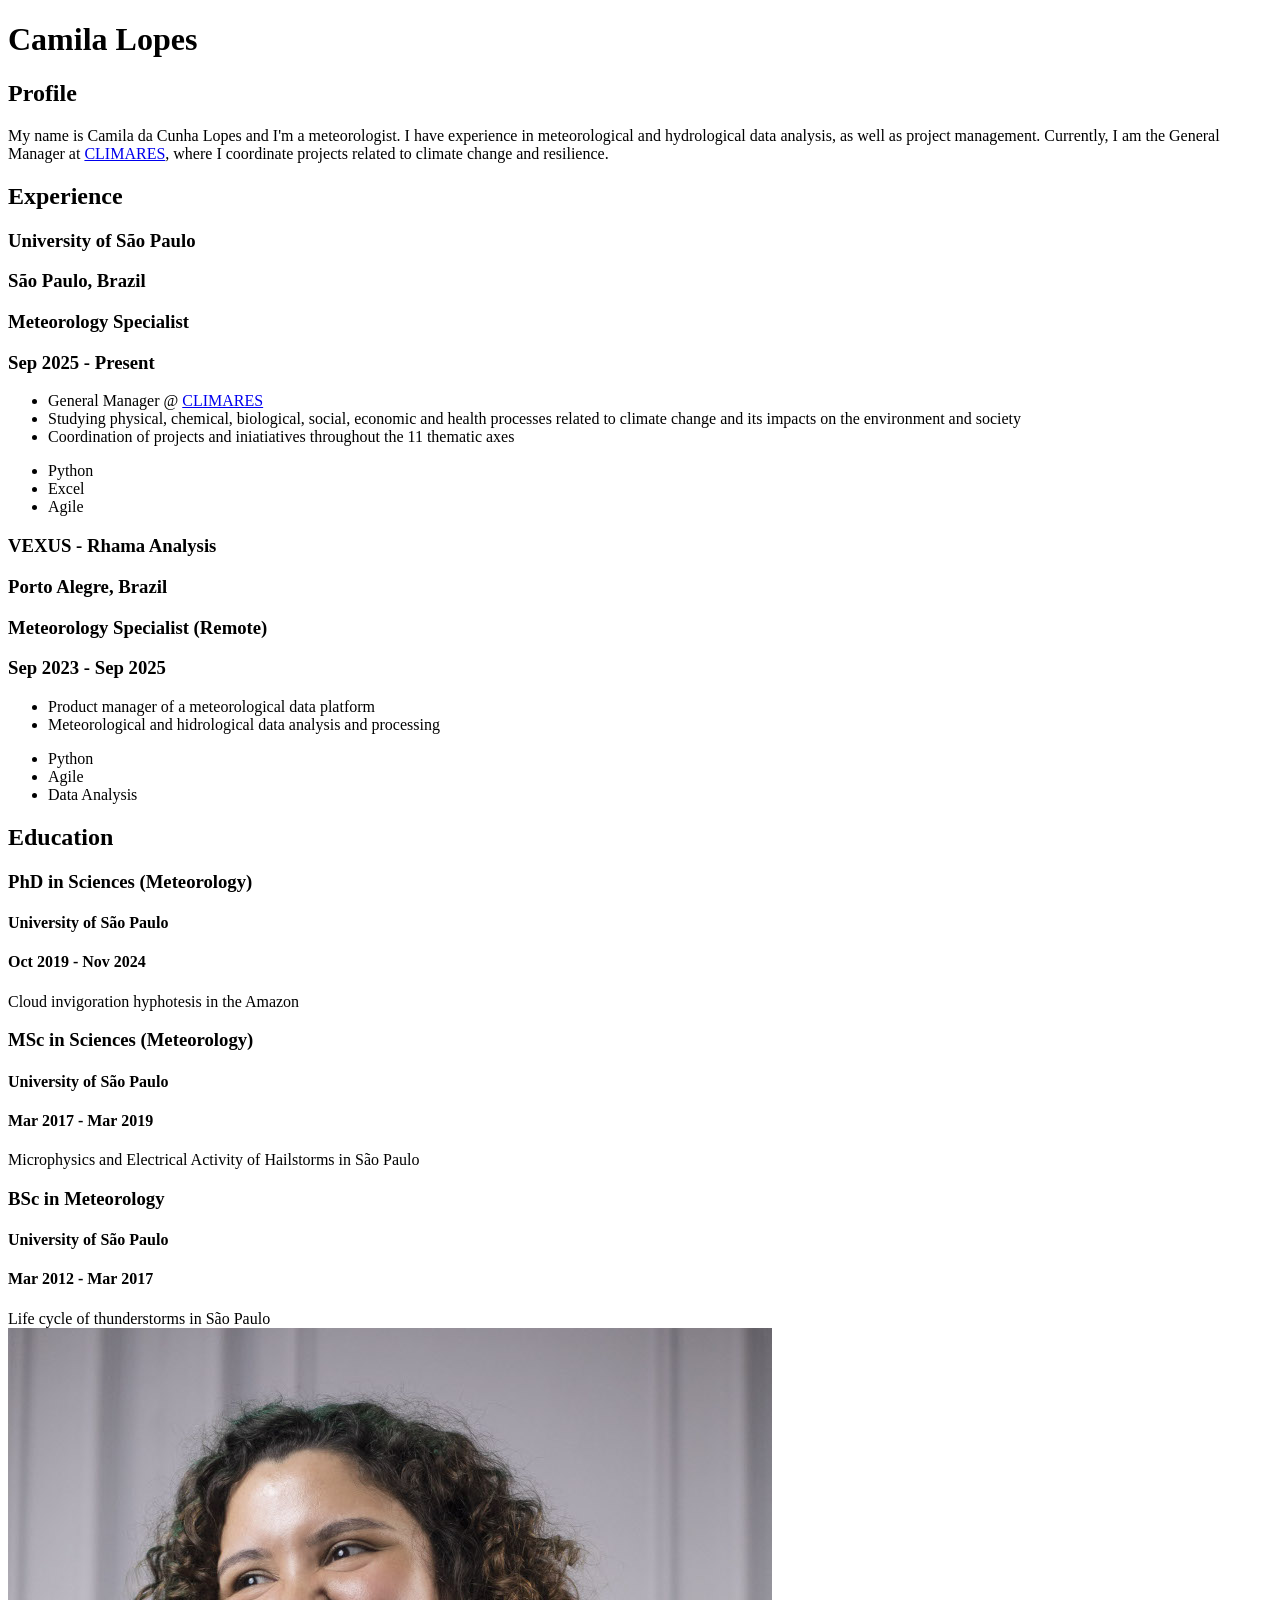
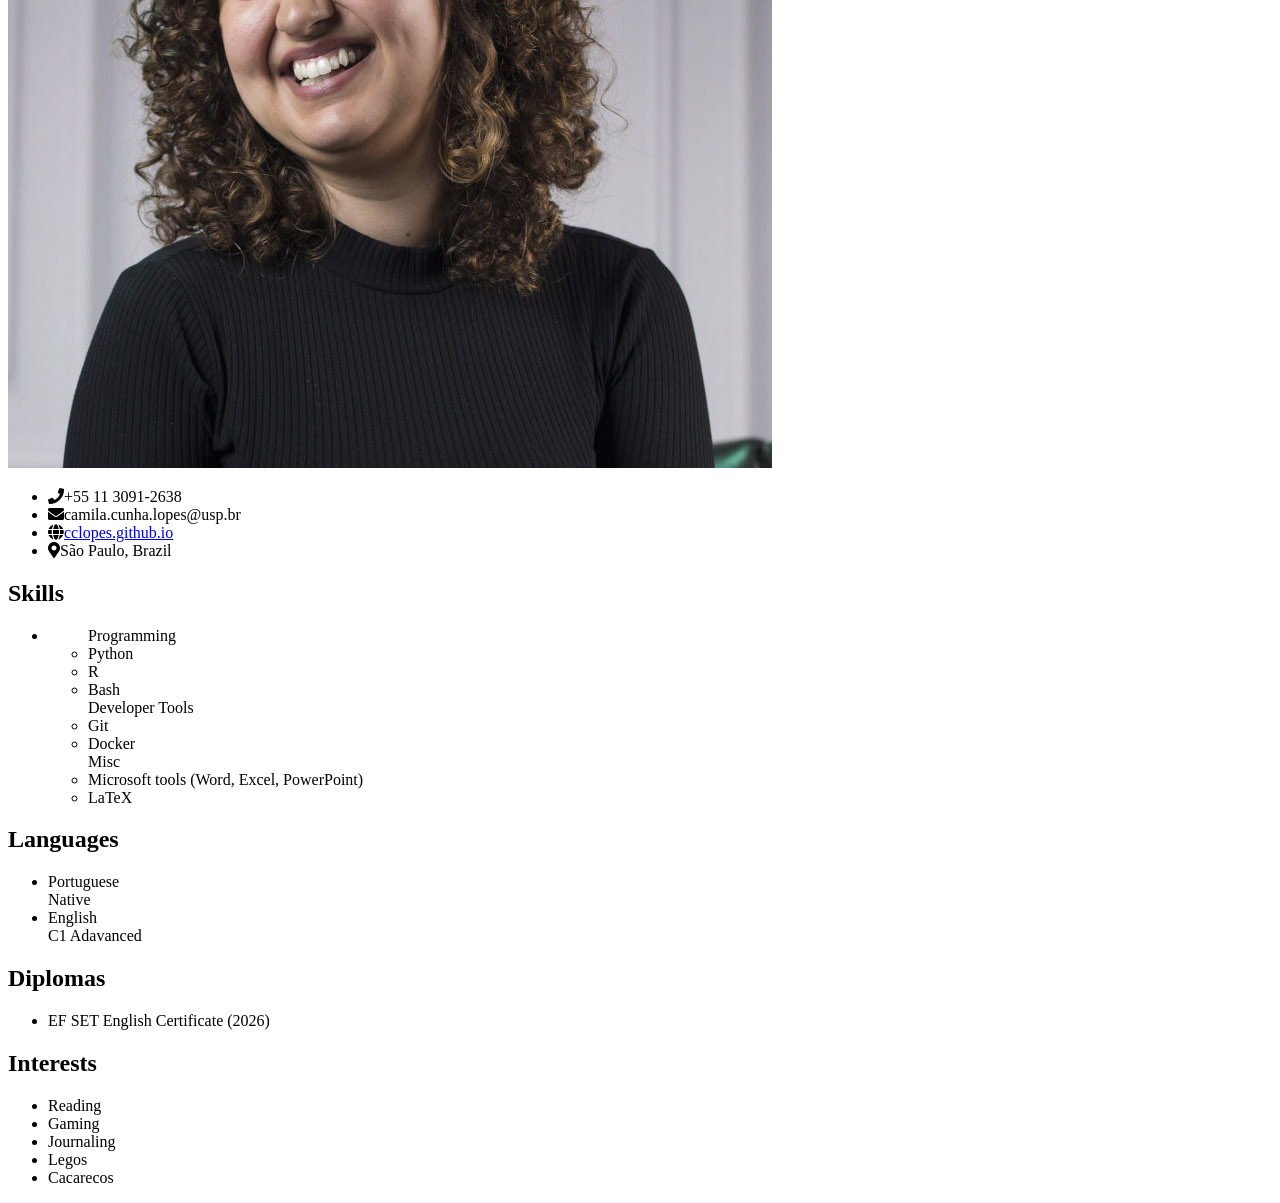
==== public/index.html @ e86f823a "Website v0" ====
<!DOCTYPE html>
<html lang="en">
    

<head>
	<meta name="generator" content="Hugo 0.167.0"><script src="/livereload.js?mindelay=10&amp;v=2&amp;port=1313&amp;path=livereload" data-no-instant defer></script>
    <meta charset="UTF-8">
    <meta name="viewport" content="width=device-width, initial-scale=1.0">
    <title>Camila Lopes</title>

    <link rel="canonical" href="http://localhost:1313/" />
    <link rel="stylesheet" href="https://fonts.googleapis.com/css?family=Oswald" />
    <link rel="stylesheet" href="https://fonts.googleapis.com/css?family=Roboto" />
    <link rel="stylesheet" href="https://fonts.googleapis.com/icon?family=Material+Icons" />
    <link rel="stylesheet" href="https://cdnjs.cloudflare.com/ajax/libs/font-awesome/5.15.3/css/all.min.css" integrity="sha512-iBBXm8fW90+nuLcSKlbmrPcLa0OT92xO1BIsZ+ywDWZCvqsWgccV3gFoRBv0z+8dLJgyAHIhR35VZc2oM/gI1w==" crossorigin="anonymous" referrerpolicy="no-referrer" />
    <link rel="stylesheet" href="/style.main.min.0054a739d93ac796000545485605c4b698028a162a4362e2c4a93de69b114b05.css" integrity="sha256-AFSnOdk6x5YABUVIVgXEtpgCihYqQ2LixKk95psRSwU=" crossorigin="anonymous" media="screen,print" />

    
        <meta property="og:title" content="Camila Lopes" />
        <meta property="og:url" content="http://localhost:1313/" />
        <meta property="og:type" content="website" />
        
            <meta property="og:image" content="http://localhost:1313/img/7E4A0039.jpeg" />
        
        
            <meta property="og:description" content="My name is Camila da Cunha Lopes and I&#39;m a meteorologist. I have experience in meteorological and hydrological data analysis, as well as project management. Currently, I am the General Manager at …" />
            <meta name="description" content="My name is Camila da Cunha Lopes and I&#39;m a meteorologist. I have experience in meteorological and hydrological data analysis, as well as project management. Currently, I am the General Manager at …" />
        
    

    
</head>

<body>
    <div class="content">
        
        <div class="content__left">
        
            <h1 class="mainHeading">Camila <span>Lopes</span></h1>
            
<div id="profile" class="section">
    <div class="section__heading">
        <h2 class="section__title">Profile</h2>
    </div>
    <div class="section__content">
        <p>My name is Camila da Cunha Lopes and I'm a meteorologist. I have experience in meteorological and hydrological data analysis, as well as project management. Currently, I am the General Manager at <a class="contact__link" href="https://climares.iee.usp.br/" target="_blank">CLIMARES</a>, where I coordinate projects related to climate change and resilience.</p>
    </div>
</div>


            
<div id="experience" class="section">
    <div class="section__heading">
        <h2 class="section__title">Experience</h2>
    </div>
    <div class="section__content">
        <div class="experience">
            
            
            <div class="experience__item">
            
                <div class="experience__header">
                    <h3 class="experience__company">
                        University of São Paulo
                    </h3>
                    <h3 class="experience__place">São Paulo, Brazil</h3>
                </div>
                
                <div class="experience__job">
                    <div class="experience__subheader">
                        <h3 class="experience__position">
                            Meteorology Specialist
                        </h3>
                        <h3 class="experience__date">Sep 2025 - Present</h3>
                    </div>
                    <ul>
                        
                        <li class="experience__bullet">General Manager @ <a class="contact__link" href="https://climares.iee.usp.br/" target="_blank">CLIMARES</a></li>
                        
                        <li class="experience__bullet">Studying physical, chemical, biological, social, economic and health processes related to climate change and its impacts on the environment and society</li>
                        
                        <li class="experience__bullet">Coordination of projects and iniatiatives throughout the 11 thematic axes</li>
                        
                    </ul>
                    <div class="experience__badges">
                        <ul>
                            
                            <li class="experience__badge">Python</li>
                            
                            <li class="experience__badge">Excel</li>
                            
                            <li class="experience__badge">Agile</li>
                            
                        </ul>
                    </div>
                </div>
                
            </div>
            
            
            <div class="experience__item">
            
                <div class="experience__header">
                    <h3 class="experience__company">
                        VEXUS - Rhama Analysis
                    </h3>
                    <h3 class="experience__place">Porto Alegre, Brazil</h3>
                </div>
                
                <div class="experience__job">
                    <div class="experience__subheader">
                        <h3 class="experience__position">
                            Meteorology Specialist (Remote)
                        </h3>
                        <h3 class="experience__date">Sep 2023 - Sep 2025</h3>
                    </div>
                    <ul>
                        
                        <li class="experience__bullet">Product manager of a meteorological data platform</li>
                        
                        <li class="experience__bullet">Meteorological and hidrological data analysis and processing</li>
                        
                    </ul>
                    <div class="experience__badges">
                        <ul>
                            
                            <li class="experience__badge">Python</li>
                            
                            <li class="experience__badge">Agile</li>
                            
                            <li class="experience__badge">Data Analysis</li>
                            
                        </ul>
                    </div>
                </div>
                
            </div>
            
        </div>
    </div>
</div>


            
<div id="education" class="section">
    <div class="section__heading">
        <h2 class="section__title">
            Education
        </h2>
    </div>
    <div class="section__content">
        
            <div class="education__item">
                <h3 class="education__title">PhD in Sciences (Meteorology)</h3>
                <h4 class="education__place">University of São Paulo</h4>
                <h4 class="education__date">Oct 2019 - Nov 2024</h4>
                <div class="education__description">Cloud invigoration hyphotesis in the Amazon</div>
            </div>
        
            <div class="education__item">
                <h3 class="education__title">MSc in Sciences (Meteorology)</h3>
                <h4 class="education__place">University of São Paulo</h4>
                <h4 class="education__date">Mar 2017 - Mar 2019</h4>
                <div class="education__description">Microphysics and Electrical Activity of Hailstorms in São Paulo</div>
            </div>
        
            <div class="education__item">
                <h3 class="education__title">BSc in Meteorology</h3>
                <h4 class="education__place">University of São Paulo</h4>
                <h4 class="education__date">Mar 2012 - Mar 2017</h4>
                <div class="education__description">Life cycle of thunderstorms in São Paulo</div>
            </div>
        
    </div>
</div>


            

        </div>
        
        <div class="content__right">
        
            
    <div class="sideSection avatar">
        <div class="avatar__container">
            <img class="avatar__img" src="img/7E4A0039.jpeg" alt="photo of me">
        </div>
    </div>

            
<div class="sideSection contact">
    <ul>
        
        <li class="contact__item">
            <i class="fas fa-phone"></i><span>+55 11 3091-2638</span>
        </li>
        
        <li class="contact__item">
            <i class="fas fa-envelope"></i><span>camila.cunha.lopes@usp.br</span>
        </li>
        
        <li class="contact__item">
            <i class="fas fa-globe"></i><span><a class="contact__link" href="https://cclopes.github.io/" target="_blank">cclopes.github.io</a></span>
        </li>
        
        <li class="contact__item">
            <i class="fas fa-map-marker-alt"></i><span>São Paulo, Brazil</span>
        </li>
        
    </ul>
</div>


            
<div class="sideSection">
    <div class="sideSection__heading">
        <h2 class="sideSection__title">Skills</h2>
    </div>
    <div class="sideSection__content">
        <ul class="skills">
            <li>
                
                <ul class="skills__group">
                    <span>Programming</span>
                    <br>
                    
                    <li>Python</li>
                    
                    <li>R</li>
                    
                    <li>Bash</li>
                    
                </ul>
                
                <ul class="skills__group">
                    <span>Developer Tools</span>
                    <br>
                    
                    <li>Git</li>
                    
                    <li>Docker</li>
                    
                </ul>
                
                <ul class="skills__group">
                    <span>Misc</span>
                    <br>
                    
                    <li>Microsoft tools (Word, Excel, PowerPoint)</li>
                    
                    <li>LaTeX</li>
                    
                </ul>
                
            </li>
        </ul>
    </div>
</div>


            
<div class="sideSection">
    <div class="sideSection__heading">
        <h2 class="sideSection__title">Languages</h2>
    </div>
    <div class="sideSection__content">
        <ul class="language">
            
            <li class="language__item">
                <div class="language__name">Portuguese</div>
                <div class="language__level">Native</div>
            </li>
            
            <li class="language__item">
                <div class="language__name">English</div>
                <div class="language__level">C1 Adavanced</div>
            </li>
            
        </ul>
    </div>
</div>


            
<div class="sideSection">
    <div class="sideSection__heading">
        <h2 class="sideSection__title">Diplomas</h2>
    </div>
    <div class="sideSection__content">
        <ul>
            
            <li>EF SET English Certificate (2026)</li>
            
        </ul>
    </div>
</div>


            
<div class="sideSection">
    <div class="sideSection__heading">
        <h2 class="sideSection__title">Interests</h2>
    </div>
    <div class="sideSection__content">
        <ul class="interests">
            
            <li class="interests__item">Reading</li>
            
            <li class="interests__item">Gaming</li>
            
            <li class="interests__item">Journaling</li>
            
            <li class="interests__item">Legos</li>
            
            <li class="interests__item">Cacarecos</li>
            
        </ul>
    </div>
</div>


        </div>
    </div>
</body>
</html>
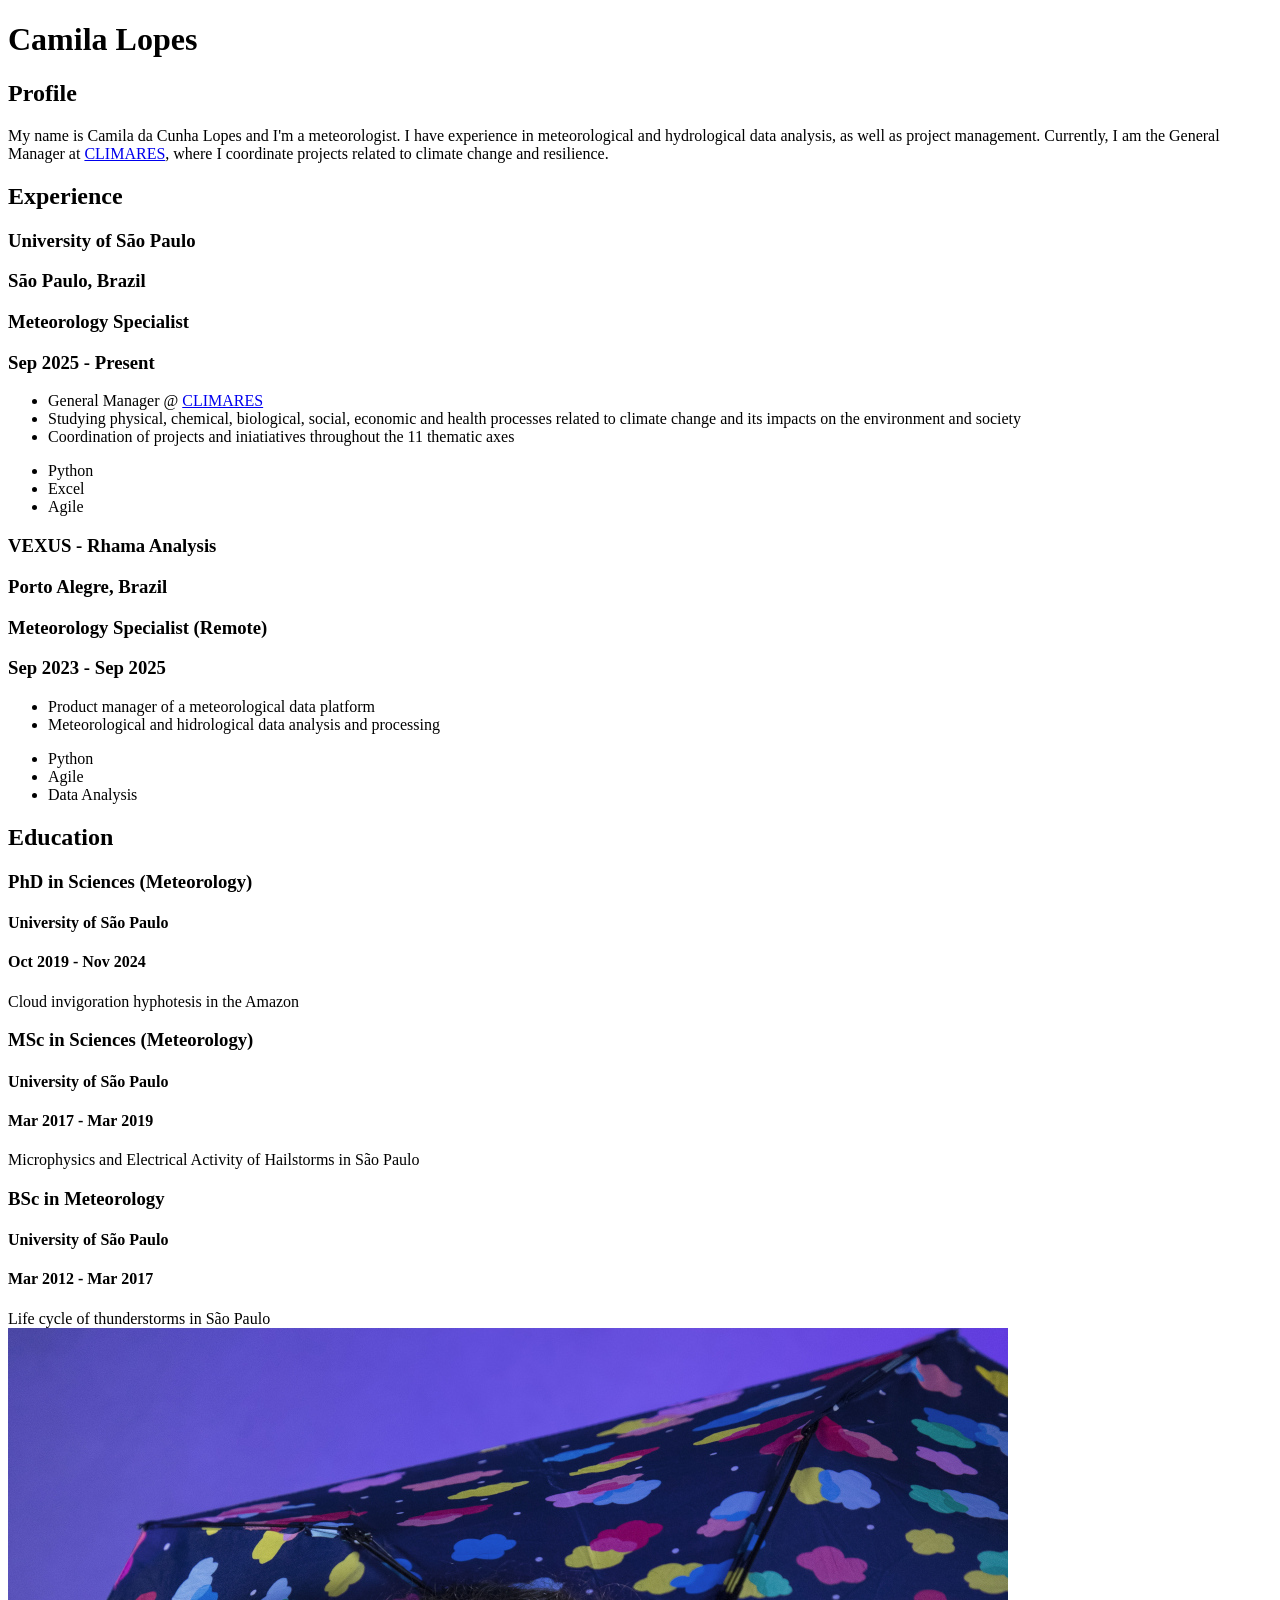
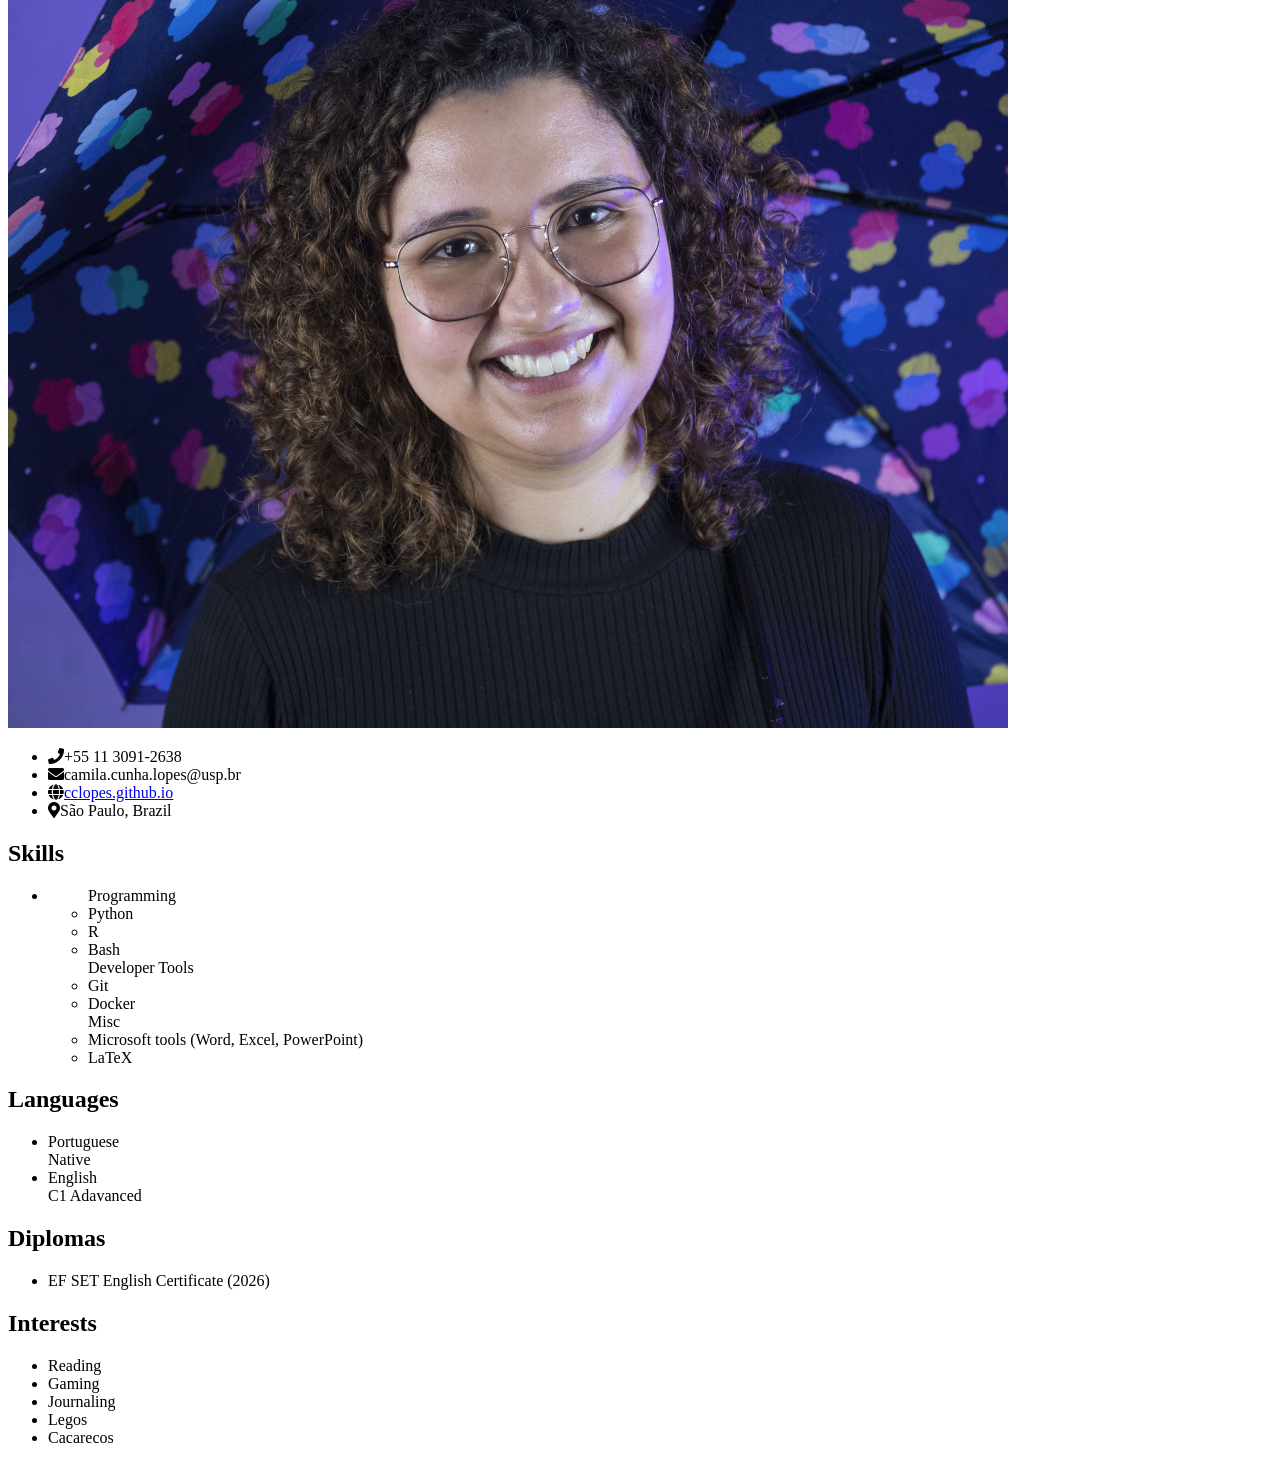
==== commit cc8566f4: "New profile pic" ====
--- a/public/index.html
+++ b/public/index.html
@@ -22,7 +22,7 @@
         <meta property="og:url" content="http://localhost:1313/" />
         <meta property="og:type" content="website" />
         
-            <meta property="og:image" content="http://localhost:1313/img/7E4A0039.jpeg" />
+            <meta property="og:image" content="http://localhost:1313/img/7E4A0254.jpeg" />
         
         
             <meta property="og:description" content="My name is Camila da Cunha Lopes and I&#39;m a meteorologist. I have experience in meteorological and hydrological data analysis, as well as project management. Currently, I am the General Manager at …" />
@@ -186,7 +186,7 @@
             
     <div class="sideSection avatar">
         <div class="avatar__container">
-            <img class="avatar__img" src="img/7E4A0039.jpeg" alt="photo of me">
+            <img class="avatar__img" src="img/7E4A0254.jpeg" alt="photo of me">
         </div>
     </div>
 
